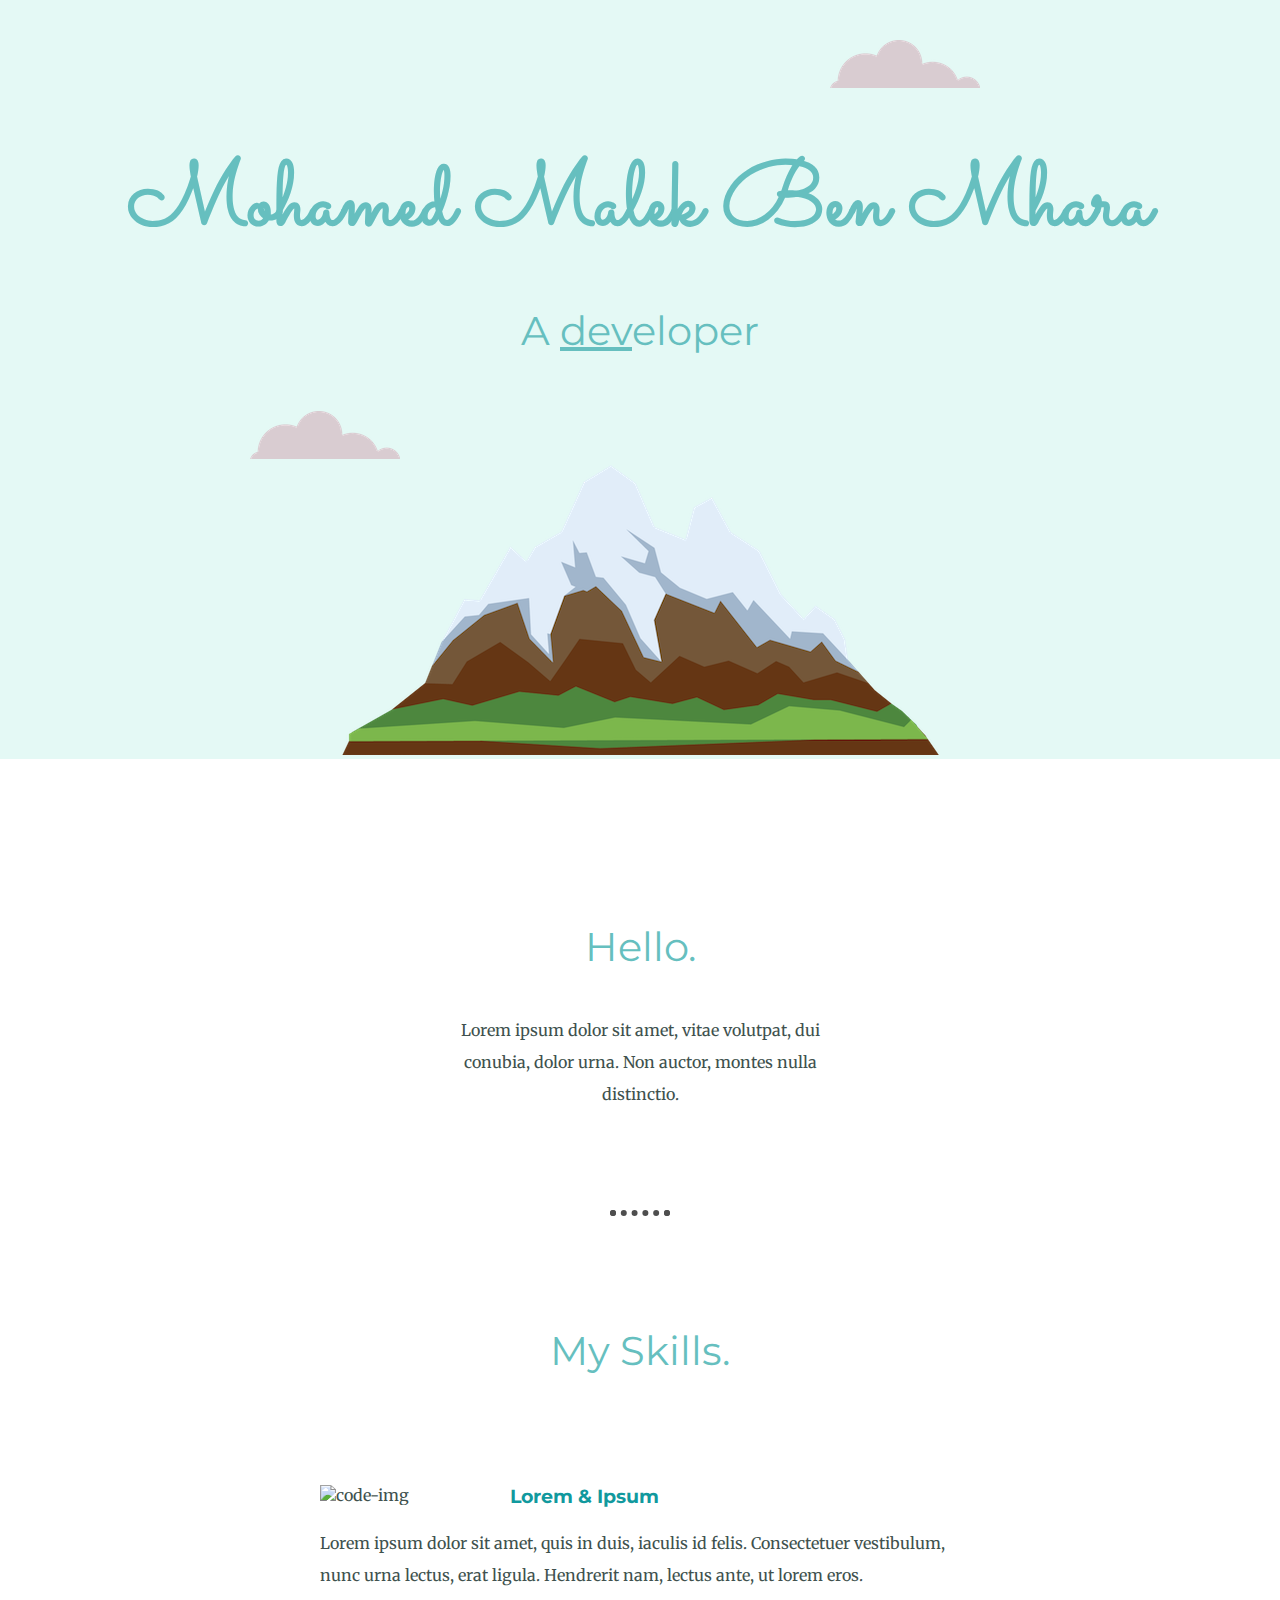
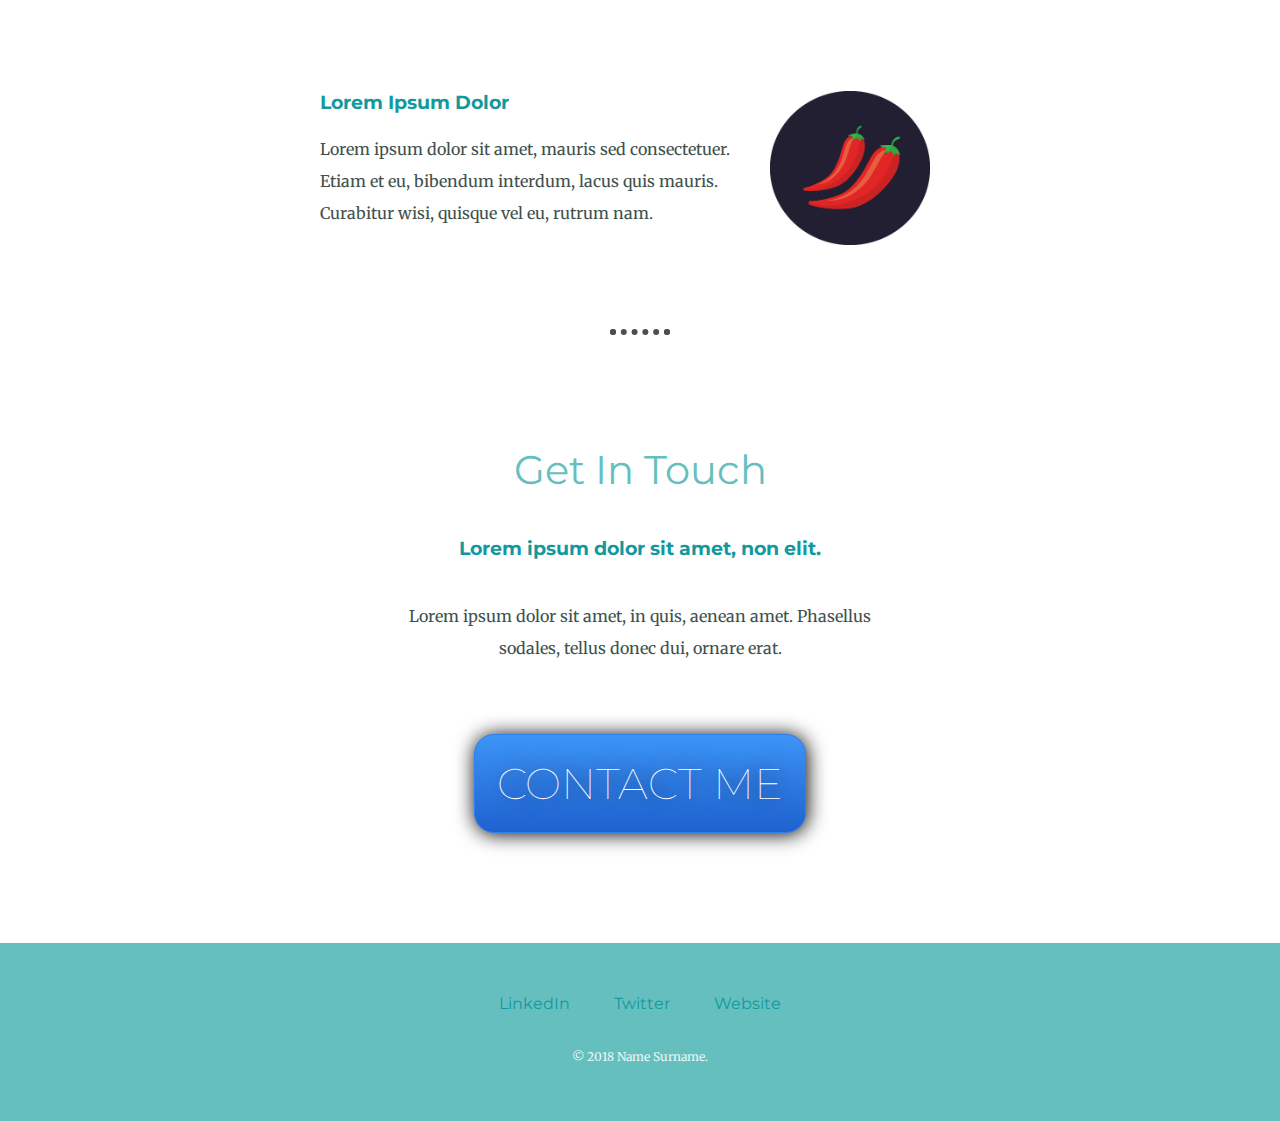
==== index.html @ 8acbb279 "first commit" ====
<!DOCTYPE html>
<html lang="en">
  <head>
    <meta charset="UTF-8" />
    <meta http-equiv="X-UA-Compatible" content="IE=edge" />
    <meta name="viewport" content="width=device-width, initial-scale=1.0" />
    <link
      href="https://fonts.googleapis.com/css2?family=Merriweather&family=Montserrat&family=Sacramento&display=swap"
      rel="stylesheet"
    />
    <link rel="stylesheet" href="css/styles.css" />
    <link rel="icon" href="favicon-copy.ico" />
    <title>Portfolio website</title>
  </head>
  <body>
    <div class="top-container">
      <img class="top-cloud" src="images/cloud.png" alt="s7ab" />
      <h1>Mohamed Malek Ben Mhara</h1>
      <h2>A <span class="dev">dev</span>eloper</h2>
      <img class="bottom-cloud" src="images/cloud.png" alt="s7ab" />
      <img src="images/mountain.png" alt="jbal" />
    </div>
    <div class="middle-container">
      <div class="profile">
        <img
          src="https://cdn-icons-png.flaticon.com/128/4530/4530922.png"
          alt=""
        />
        <h2>Hello.</h2>
        <p class="intro">
          Lorem ipsum dolor sit amet, vitae volutpat, dui conubia, dolor urna.
          Non auctor, montes nulla distinctio.
        </p>
      </div>
      <hr />
      <div class="skills">
        <h2>My Skills.</h2>
        <div class="skill-row">
          <img
            class="code-img"
            src="https://media.giphy.com/media/zOvBKUUEERdNm/giphy.gif"
            alt="code-img"
          />
          <h3>Lorem & Ipsum</h3>
          <p class="code-skill-description">
            Lorem ipsum dolor sit amet, quis in duis, iaculis id felis.
            Consectetuer vestibulum, nunc urna lectus, erat ligula. Hendrerit
            nam, lectus ante, ut lorem eros.
          </p>
        </div>
        <div class="skill-row">
          <img
            class="chilli-img"
            src="images/chillies.png"
            alt="chillies-img"
          />
          <h3>Lorem Ipsum Dolor</h3>
          <p class="chilli-skill-description">
            Lorem ipsum dolor sit amet, mauris sed consectetuer. Etiam et eu,
            bibendum interdum, lacus quis mauris. Curabitur wisi, quisque vel
            eu, rutrum nam.
          </p>
        </div>
      </div>
      <hr />
      <div class="contact-me">
        <h2>Get In Touch</h2>
        <h3>Lorem ipsum dolor sit amet, non elit.</h3>
        <p class="contact-message">
          Lorem ipsum dolor sit amet, in quis, aenean amet. Phasellus sodales,
          tellus donec dui, ornare erat.
        </p>
        <a class="BUTTON_FZE" href="mailto:name@email.com">CONTACT ME</a>
      </div>
    </div>

    <div class="bottom-container">
      <a class="footer-link" href="https://www.linkedin.com/">LinkedIn</a>
      <a class="footer-link" href="https://twitter.com/">Twitter</a>
      <a class="footer-link" href="https://www.appbrewery.co/">Website</a>
      <p class="copyright">© 2018 Name Surname.</p>
    </div>
  </body>
</html>
---- css/styles.css ----
body{
    color: #40514E;
    margin: 0;
    text-align: center;
    font-family: 'Merriweather', serif;
}

h1{
    font-size: 5.625rem;
    margin: 50px auto 0 auto;
    font-family: 'Sacramento', cursive;
    color: #66BFBF;
    line-height: 1.25;
}

h2{
    font-family: 'Montserrat', sans-serif;
    font-size: 2.5rem;
    color: #66BFBF;
    font-weight: normal;
    padding: 10px;
}

h3{
    color: #11999E;
    font-family: 'Montserrat', sans-serif;
}

p{
    line-height: 2;
}

a{
    color: #11999E;
    font-family: 'Montserrat', sans-serif;
    margin: 10px 20px;
    text-decoration: none;
}

a:hover{
    color: #EAF6F6;
}

hr{
    border: dotted rgb(78, 78, 78) 6px;
    border-bottom: none;
    width: 2.95rem;
    margin: 100px auto;
}

.dev{
    text-decoration: underline;
}

.top-container{
    background-color: #E4F9F5;
    position: relative;
    padding-top: 100px;
}

.middle-container{
    margin: 100px 0;
}

.bottom-container{
    background-color: #66BFBF;
    padding: 50px 0 20px 0;
}

.top-cloud{
    position: absolute;
    top: 40px;
    right:300px;
}

.bottom-cloud{
    position: absolute;
    bottom: 300px;
    left: 250px;
}

.skill-row{
    width: 50%;
    margin: 100px auto 100px auto;
    text-align: left;
}

.code-img{
    width: 25%;
    float: left;
    margin-right: 30px;
}
.chilli-img{
    width: 25%;
    float: right;
    margin-right: 30px;
}

.intro{
    width: 30%;
    margin: auto;
}

.contact-message{
    width: 40%;
    margin: 40px auto 60px;
}

.BUTTON_FZE {
    background: #3D94F6;
    background-image: -webkit-linear-gradient(top, #3D94F6, #1E62D0);
    background-image: -moz-linear-gradient(top, #3D94F6, #1E62D0);
    background-image: -ms-linear-gradient(top, #3D94F6, #1E62D0);
    background-image: -o-linear-gradient(top, #3D94F6, #1E62D0);
    background-image: -webkit-gradient(to bottom, #3D94F6, #1E62D0);
    -webkit-border-radius: 20px;
    -moz-border-radius: 20px;
    border-radius: 20px;
    color: #FFFFFF;
    font-family: 'MontSerrat';
    font-size: 43px;
    font-weight: 100;
    padding: 22px;
    -webkit-box-shadow: 1px 1px 20px 0 #000000;
    -moz-box-shadow: 1px 1px 20px 0 #000000;
    box-shadow: 1px 1px 20px 0 #000000;
    text-shadow: 5px 1px 20px #000000;
    border: solid #337FED 1px;
    text-decoration: none;
    display: inline-block;
    cursor: pointer;
    text-align: center;
 }
 
 .BUTTON_FZE:hover {
    border: solid #337FED 1px;
    background: #1E62D0;
    background-image: -webkit-linear-gradient(top, #1E62D0, #3D94F6);
    background-image: -moz-linear-gradient(top, #1E62D0, #3D94F6);
    background-image: -ms-linear-gradient(top, #1E62D0, #3D94F6);
    background-image: -o-linear-gradient(top, #1E62D0, #3D94F6);
    background-image: -webkit-gradient(to bottom, #1E62D0, #3D94F6);
    -webkit-border-radius: 21px;
    -moz-border-radius: 21px;
    border-radius: 21px;
    text-decoration: none;
 }

 .copyright{
     color: #EAF6F6;
     font-size: 0.75rem;
     padding: 20px 0;
 }
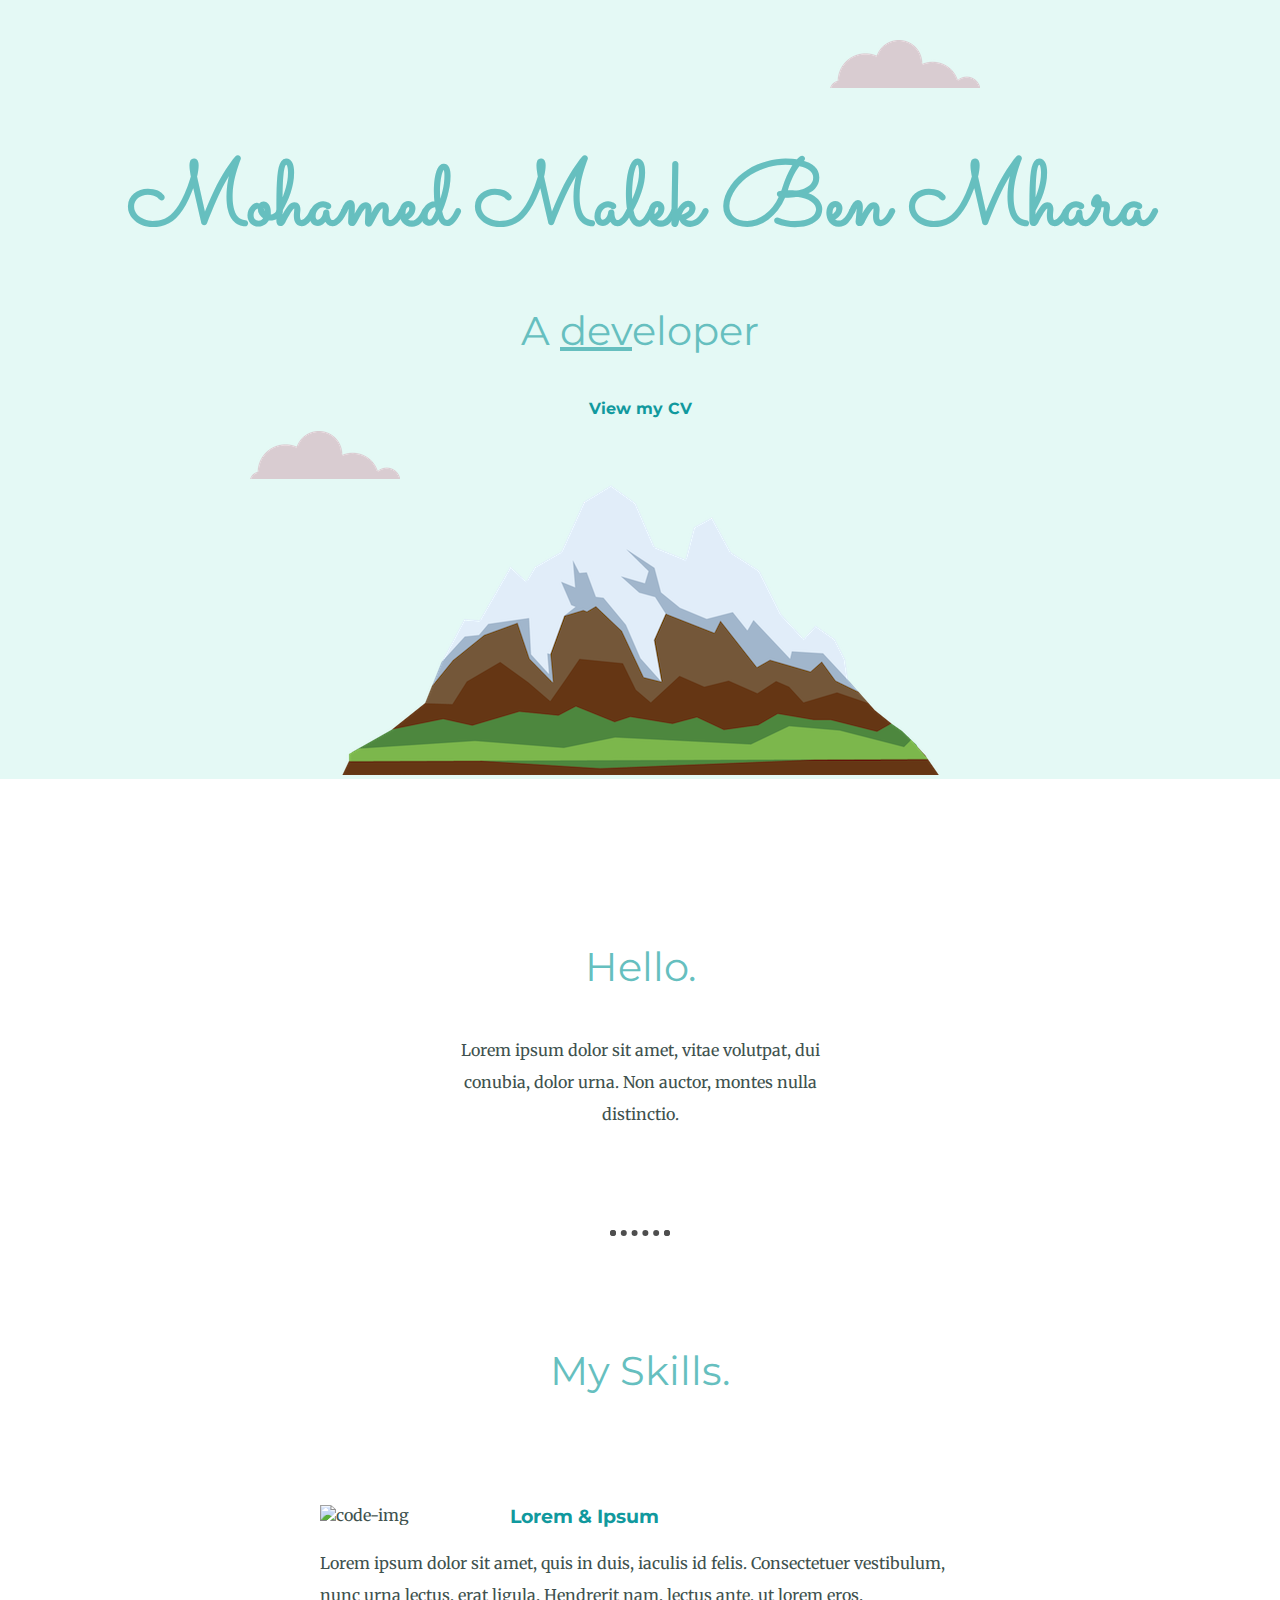
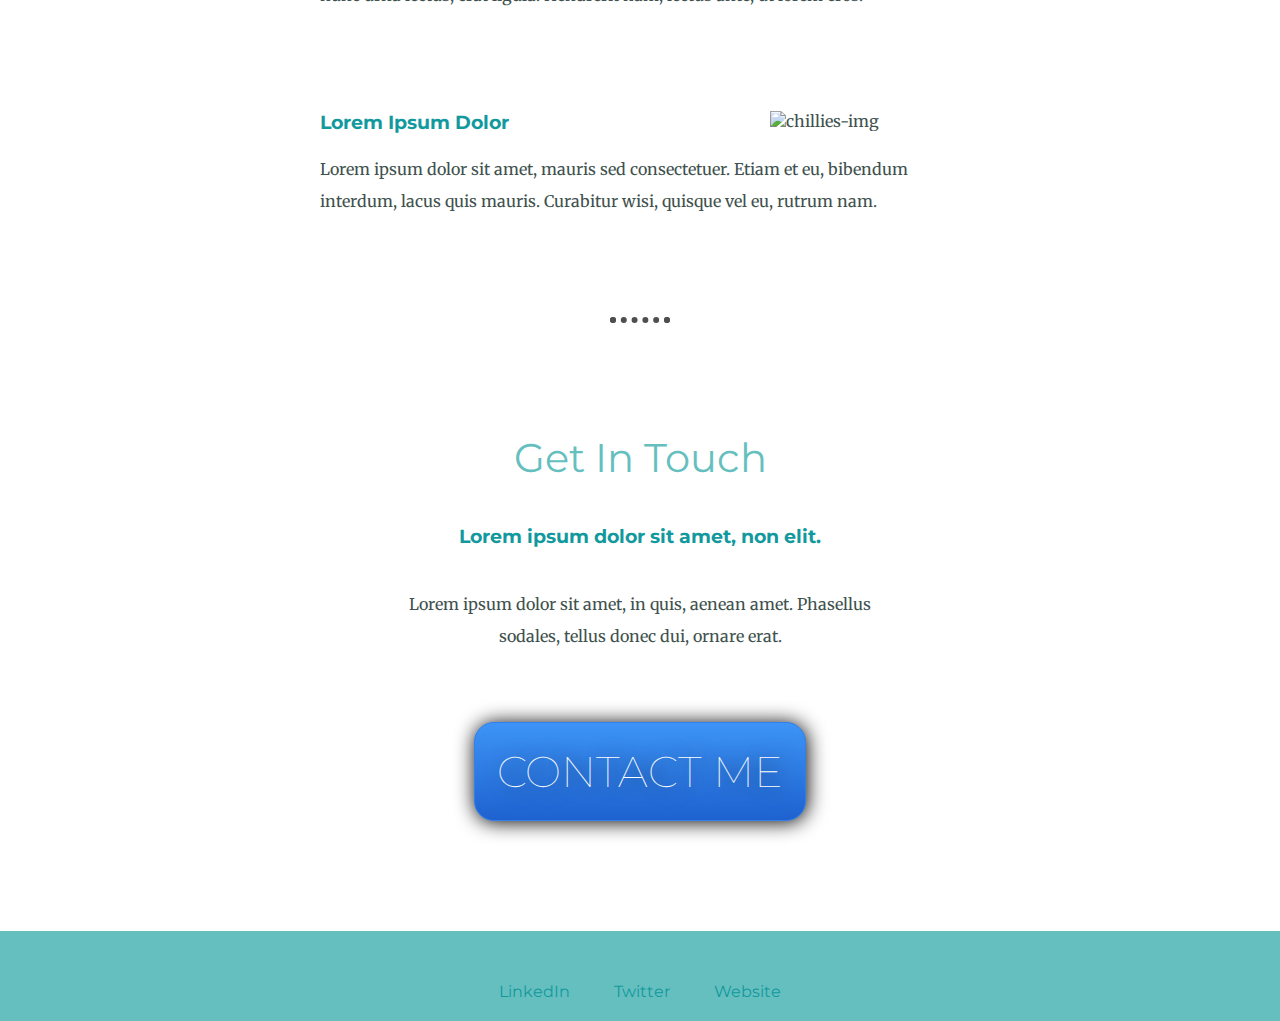
==== commit 46f1ff25: "ini123" ====
--- a/index.html
+++ b/index.html
@@ -16,7 +16,10 @@
     <div class="top-container">
       <img class="top-cloud" src="images/cloud.png" alt="s7ab" />
       <h1>Mohamed Malek Ben Mhara</h1>
-      <h2>A <span class="dev">dev</span>eloper</h2>
+      <div>
+        <h2>A <span class="dev">dev</span>eloper</h2>
+        <a href="/cv.html" class="cv"> View my CV </a>
+      </div>
       <img class="bottom-cloud" src="images/cloud.png" alt="s7ab" />
       <img src="images/mountain.png" alt="jbal" />
     </div>
@@ -38,7 +41,7 @@
         <div class="skill-row">
           <img
             class="code-img"
-            src="https://media.giphy.com/media/zOvBKUUEERdNm/giphy.gif"
+            src="https://media.giphy.com/media/l3vR85PnGsBwu1PFK/giphy.gif"
             alt="code-img"
           />
           <h3>Lorem & Ipsum</h3>
@@ -51,7 +54,7 @@
         <div class="skill-row">
           <img
             class="chilli-img"
-            src="images/chillies.png"
+            src="https://media.giphy.com/media/MWRiRARGbMKBnErBHX/giphy.gif"
             alt="chillies-img"
           />
           <h3>Lorem Ipsum Dolor</h3>
@@ -78,7 +81,6 @@
       <a class="footer-link" href="https://www.linkedin.com/">LinkedIn</a>
       <a class="footer-link" href="https://twitter.com/">Twitter</a>
       <a class="footer-link" href="https://www.appbrewery.co/">Website</a>
-      <p class="copyright">© 2018 Name Surname.</p>
     </div>
   </body>
 </html>
--- a/css/styles.css
+++ b/css/styles.css
@@ -1,153 +1,155 @@
-body{
-    color: #40514E;
-    margin: 0;
-    text-align: center;
-    font-family: 'Merriweather', serif;
+body {
+  color: #40514e;
+  margin: 0;
+  text-align: center;
+  font-family: 'Merriweather', serif;
 }
 
-h1{
-    font-size: 5.625rem;
-    margin: 50px auto 0 auto;
-    font-family: 'Sacramento', cursive;
-    color: #66BFBF;
-    line-height: 1.25;
+h1 {
+  font-size: 5.625rem;
+  margin: 50px auto 0 auto;
+  font-family: 'Sacramento', cursive;
+  color: #66bfbf;
+  line-height: 1.25;
 }
 
-h2{
-    font-family: 'Montserrat', sans-serif;
-    font-size: 2.5rem;
-    color: #66BFBF;
-    font-weight: normal;
-    padding: 10px;
+h2 {
+  font-family: 'Montserrat', sans-serif;
+  font-size: 2.5rem;
+  color: #66bfbf;
+  font-weight: normal;
+  padding: 10px;
 }
 
-h3{
-    color: #11999E;
-    font-family: 'Montserrat', sans-serif;
+h3 {
+  color: #11999e;
+  font-family: 'Montserrat', sans-serif;
 }
 
-p{
-    line-height: 2;
+p {
+  line-height: 2;
 }
 
-a{
-    color: #11999E;
-    font-family: 'Montserrat', sans-serif;
-    margin: 10px 20px;
-    text-decoration: none;
+a {
+  color: #11999e;
+  font-family: 'Montserrat', sans-serif;
+  margin: 10px 20px;
+  text-decoration: none;
 }
 
-a:hover{
-    color: #EAF6F6;
+a:hover {
+  color: #eaf6f6;
 }
 
-hr{
-    border: dotted rgb(78, 78, 78) 6px;
-    border-bottom: none;
-    width: 2.95rem;
-    margin: 100px auto;
+hr {
+  border: dotted rgb(78, 78, 78) 6px;
+  border-bottom: none;
+  width: 2.95rem;
+  margin: 100px auto;
 }
 
-.dev{
-    text-decoration: underline;
+.dev {
+  text-decoration: underline;
 }
 
-.top-container{
-    background-color: #E4F9F5;
-    position: relative;
-    padding-top: 100px;
+.cv {
+  font-weight: bold;
 }
 
-.middle-container{
-    margin: 100px 0;
+.top-container {
+  background-color: #e4f9f5;
+  position: relative;
+  padding-top: 100px;
 }
 
-.bottom-container{
-    background-color: #66BFBF;
-    padding: 50px 0 20px 0;
+.middle-container {
+  margin: 100px 0;
 }
 
-.top-cloud{
-    position: absolute;
-    top: 40px;
-    right:300px;
+.bottom-container {
+  background-color: #66bfbf;
+  padding: 50px 0 20px 0;
 }
 
-.bottom-cloud{
-    position: absolute;
-    bottom: 300px;
-    left: 250px;
+.top-cloud {
+  position: absolute;
+  top: 40px;
+  right: 300px;
 }
 
-.skill-row{
-    width: 50%;
-    margin: 100px auto 100px auto;
-    text-align: left;
+.bottom-cloud {
+  position: absolute;
+  bottom: 300px;
+  left: 250px;
 }
 
-.code-img{
-    width: 25%;
-    float: left;
-    margin-right: 30px;
-}
-.chilli-img{
-    width: 25%;
-    float: right;
-    margin-right: 30px;
+.skill-row {
+  width: 50%;
+  margin: 100px auto 100px auto;
+  text-align: left;
 }
 
-.intro{
-    width: 30%;
-    margin: auto;
+.code-img {
+  width: 25%;
+  float: left;
+  margin-right: 30px;
+}
+.chilli-img {
+  width: 25%;
+  float: right;
+  margin-right: 30px;
 }
 
-.contact-message{
-    width: 40%;
-    margin: 40px auto 60px;
+.intro {
+  width: 30%;
+  margin: auto;
+}
+
+.contact-message {
+  width: 40%;
+  margin: 40px auto 60px;
 }
 
 .BUTTON_FZE {
-    background: #3D94F6;
-    background-image: -webkit-linear-gradient(top, #3D94F6, #1E62D0);
-    background-image: -moz-linear-gradient(top, #3D94F6, #1E62D0);
-    background-image: -ms-linear-gradient(top, #3D94F6, #1E62D0);
-    background-image: -o-linear-gradient(top, #3D94F6, #1E62D0);
-    background-image: -webkit-gradient(to bottom, #3D94F6, #1E62D0);
-    -webkit-border-radius: 20px;
-    -moz-border-radius: 20px;
-    border-radius: 20px;
-    color: #FFFFFF;
-    font-family: 'MontSerrat';
-    font-size: 43px;
-    font-weight: 100;
-    padding: 22px;
-    -webkit-box-shadow: 1px 1px 20px 0 #000000;
-    -moz-box-shadow: 1px 1px 20px 0 #000000;
-    box-shadow: 1px 1px 20px 0 #000000;
-    text-shadow: 5px 1px 20px #000000;
-    border: solid #337FED 1px;
-    text-decoration: none;
-    display: inline-block;
-    cursor: pointer;
-    text-align: center;
- }
- 
- .BUTTON_FZE:hover {
-    border: solid #337FED 1px;
-    background: #1E62D0;
-    background-image: -webkit-linear-gradient(top, #1E62D0, #3D94F6);
-    background-image: -moz-linear-gradient(top, #1E62D0, #3D94F6);
-    background-image: -ms-linear-gradient(top, #1E62D0, #3D94F6);
-    background-image: -o-linear-gradient(top, #1E62D0, #3D94F6);
-    background-image: -webkit-gradient(to bottom, #1E62D0, #3D94F6);
-    -webkit-border-radius: 21px;
-    -moz-border-radius: 21px;
-    border-radius: 21px;
-    text-decoration: none;
- }
+  background: #3d94f6;
+  background-image: -webkit-linear-gradient(top, #3d94f6, #1e62d0);
+  background-image: -moz-linear-gradient(top, #3d94f6, #1e62d0);
+  background-image: -ms-linear-gradient(top, #3d94f6, #1e62d0);
+  background-image: -o-linear-gradient(top, #3d94f6, #1e62d0);
+  background-image: -webkit-gradient(to bottom, #3d94f6, #1e62d0);
+  -webkit-border-radius: 20px;
+  -moz-border-radius: 20px;
+  border-radius: 20px;
+  color: #ffffff;
+  font-family: 'MontSerrat';
+  font-size: 43px;
+  font-weight: 100;
+  padding: 22px;
+  -webkit-box-shadow: 1px 1px 20px 0 #000000;
+  -moz-box-shadow: 1px 1px 20px 0 #000000;
+  box-shadow: 1px 1px 20px 0 #000000;
+  text-shadow: 5px 1px 20px #000000;
+  border: solid #337fed 1px;
+  text-decoration: none;
+  display: inline-block;
+  cursor: pointer;
+  text-align: center;
+}
 
- .copyright{
-     color: #EAF6F6;
-     font-size: 0.75rem;
-     padding: 20px 0;
- }+.BUTTON_FZE:hover {
+  border: solid #337fed 1px;
+  background: #1e62d0;
+  background-image: -webkit-linear-gradient(top, #1e62d0, #3d94f6);
+  background-image: -moz-linear-gradient(top, #1e62d0, #3d94f6);
+  background-image: -ms-linear-gradient(top, #1e62d0, #3d94f6);
+  background-image: -o-linear-gradient(top, #1e62d0, #3d94f6);
+  background-image: -webkit-gradient(to bottom, #1e62d0, #3d94f6);
+  -webkit-border-radius: 21px;
+  -moz-border-radius: 21px;
+  border-radius: 21px;
+  text-decoration: none;
+}
+
+.cv:hover {
+  color: grey;
+}
